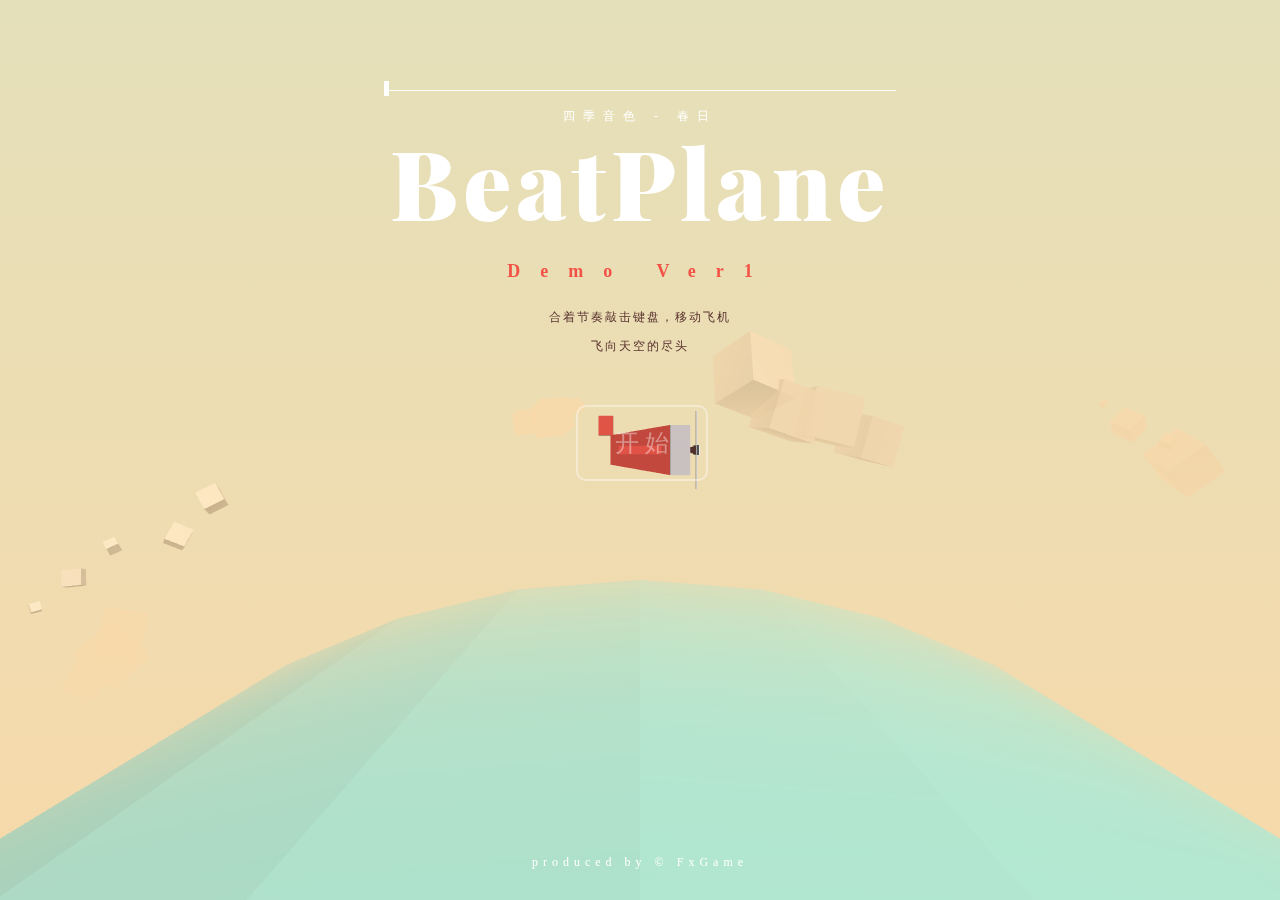
==== public/index.html @ 4e9c5a89 "为了应付cors不得不重构了目录树 飞机样式改了点，加了移动 加了音频可视化和进度条" ====
<!DOCTYPE html>
<html lang="en">
<head>
    <meta charset="UTF-8">
    <meta name="viewport" content="width=device-width, initial-scale=1.0">
    <meta http-equiv="X-UA-Compatible" content="ie=edge">
    <link rel="icon" type="image/jpeg" sizes="144x144" href="rabbit.jpeg"/>
    <link rel="stylesheet" href="css/style.css">
    <link rel="stylesheet" href="css/main-ui.css">
    <script src="lib/three.min.js"></script>
    <script src="js/math.js"></script>
    <script src="js/Game.js"></script>

    <title>BeatPlane</title>
</head>
<body>
    
    <audio src="sound/四季音色 - 春日.mp3" id="bgm"></audio>

    

    <div id="loader">

            <div class="pre-title" id="pre-title">BeatPlane</div>
            <div class="pre-desc" id="pre-desc">Demo Ver1</div>
            <div class="pre-intro" id="pre-intro">
                <p>合着节奏敲击键盘，移动飞机</p>
                <p>飞向天空的尽头</p>
            </div>

            <div id = "start-button" id="start-button">开 始</div>

            <div id="pre-bottom">produced by &copy FxGame</div>

    </div>


    <canvas id = "wave"></canvas>
    <div id = "progress"></div>
    <div id = "cursor"></div>
    <div id = "bgm-name">四季音色 - 春日</div>

    <div id="world"></div>







</body>
</html>
---- public/css/style.css ----
@font-face {
	font-family: 'codropsicons';
	font-weight: normal;
	font-style: normal;
	src: url('../fonts/codropsicons/codropsicons.eot');
	src: url('../fonts/codropsicons/codropsicons.eot?#iefix') format('embedded-opentype'), url('../fonts/codropsicons/codropsicons.woff') format('woff'), url('../fonts/codropsicons/codropsicons.ttf') format('truetype'), url('../fonts/codropsicons/codropsicons.svg#codropsicons') format('svg');
}

@font-face {
	font-family: 'PlayFair';
	font-weight: normal;
	font-style: normal;
	src: url('../fonts/Playfair/PlayfairDisplay-Black.ttf');
}

body{
    margin:0;
}

/*****************************************loader****************************************/

#loader{
    transition: 2s;
    z-index: 100;
}

#loader .pre-title{
    position: absolute;
    color:white;
    font-size: 96px;
    font-family: 'Playfair';
    letter-spacing: 5px;
    width: 100%;
    text-align: center;
    top:13%;
    z-index: 100;
    transition: 2s;   
}

#loader .pre-desc{
    position: absolute;
    color:#f25346;
    font-family:'codropsicons';
    font-size: 18px;
    font-weight: bold;
    letter-spacing: 20px;
    width: 100%;
    text-align: center;
    top:29%;
    z-index: 100;
    transition: 2s;   
}

#loader .pre-intro{
    position: absolute;
    color:#59332e;
    font-family:'codropsicons';
    font-size: 12px;
    letter-spacing: 2px;
    width: 100%;
    text-align: center;
    top:33%;
    z-index: 100;
    transition: 2s;   
}

#loader #pre-bottom{
    position: absolute;
    color:white;
    font-family:'codropsicons';
    font-size: 12px;
    letter-spacing: 5px;
    width: 100%;
    text-align: center;
    top:95%;
    z-index: 100;
    transition: 2s;   
}


#loader #start-button{

    position: absolute;
    left:45%;
    top:45%;


    border:2px solid white;
    border-radius: 10px;

    display: flex;
    align-items: center;
    justify-content: center;

    width: 10%;
    height: 8%;
    z-index: 100;

    color:white;
    font-size: 24px;
    opacity: 0.4;

    transition: 1s;

}

#loader #start-button:hover{
    cursor: pointer;
    opacity: 1;
}


/*****************************************world****************************************/

#world{

    position: absolute;
    width: 100%;
    height:100%;
    overflow: hidden;
    background: linear-gradient(#e4e0ba, #f7d9aa);
    /*filter:blur(5px);*/
    transition: 2s;
}
---- public/css/main-ui.css ----
#wave{
    position: absolute;
    left: 30%;
    top:3%;

    width: 40%;
    height: 4%;
    z-index : 80;
}

#progress{
    position: absolute;
    left: 30%;
    top:10%;
    background-color:white;
    width: 40%;
    height: 1px;
    z-index : 80;
}

#cursor{
    position: absolute;
    left: 30%;
    top:9%;
    background-color:white;
    width: 5px;
    height: 15px;
    z-index : 80;
}

#bgm-name{
    position: absolute;
    left: 40%;
    top:12%;
    
    width: 20%;

    color:white;
    font-size: 12px;
    letter-spacing: 8px;
    text-align: center;

    z-index : 80;
}
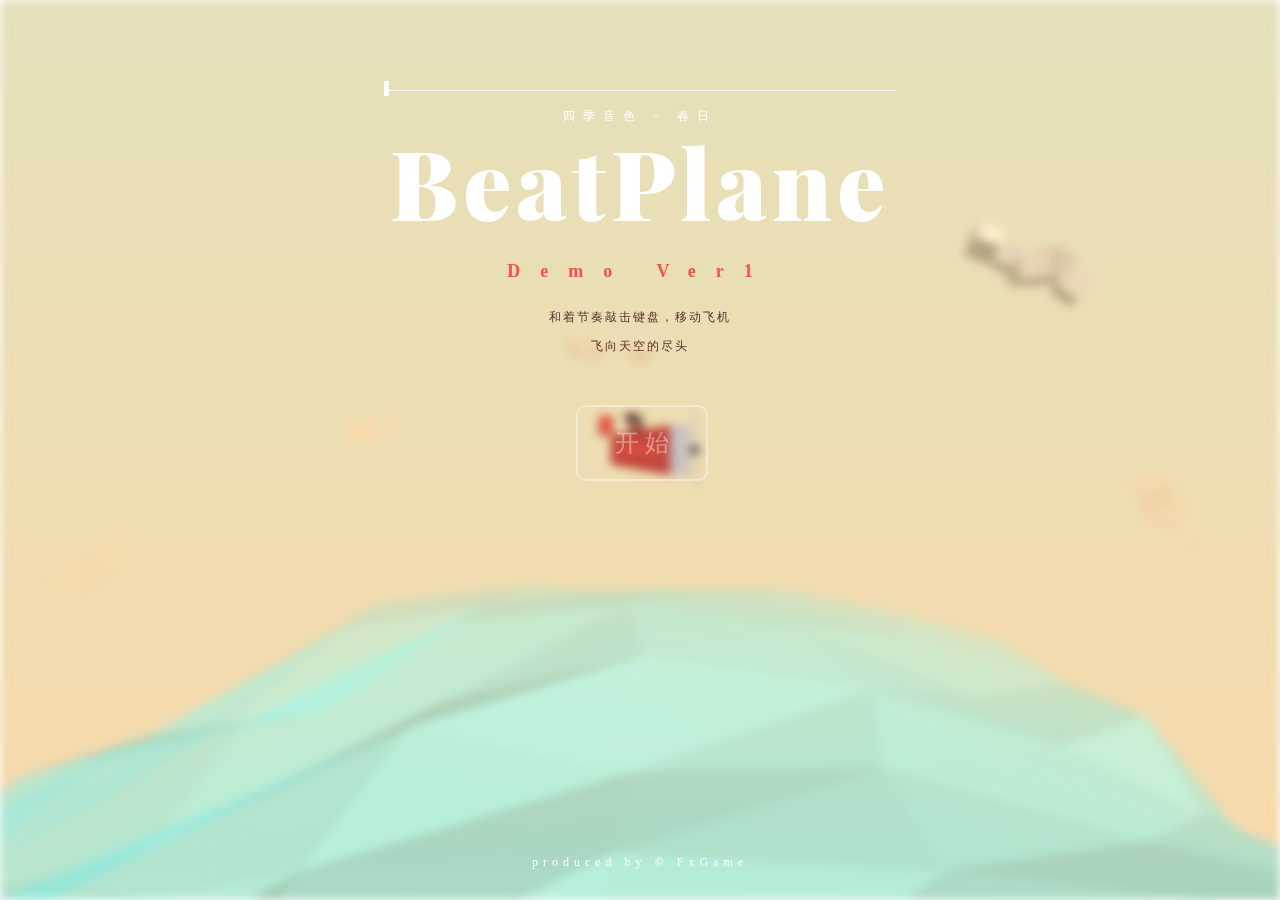
==== commit 68aef0f6: "不想写log了，更新太多东西了 几乎快写完了" ====
--- a/public/index.html
+++ b/public/index.html
@@ -7,6 +7,7 @@
     <link rel="icon" type="image/jpeg" sizes="144x144" href="rabbit.jpeg"/>
     <link rel="stylesheet" href="css/style.css">
     <link rel="stylesheet" href="css/main-ui.css">
+    <script src ="lib/TweenMax.min.js"></script>
     <script src="lib/three.min.js"></script>
     <script src="js/math.js"></script>
     <script src="js/Game.js"></script>
@@ -24,7 +25,7 @@
             <div class="pre-title" id="pre-title">BeatPlane</div>
             <div class="pre-desc" id="pre-desc">Demo Ver1</div>
             <div class="pre-intro" id="pre-intro">
-                <p>合着节奏敲击键盘，移动飞机</p>
+                <p>和着节奏敲击键盘，移动飞机</p>
                 <p>飞向天空的尽头</p>
             </div>
 
--- a/public/css/style.css
+++ b/public/css/style.css
@@ -119,6 +119,6 @@
     height:100%;
     overflow: hidden;
     background: linear-gradient(#e4e0ba, #f7d9aa);
-    /*filter:blur(5px);*/
+    filter:blur(5px);
     transition: 2s;
 }
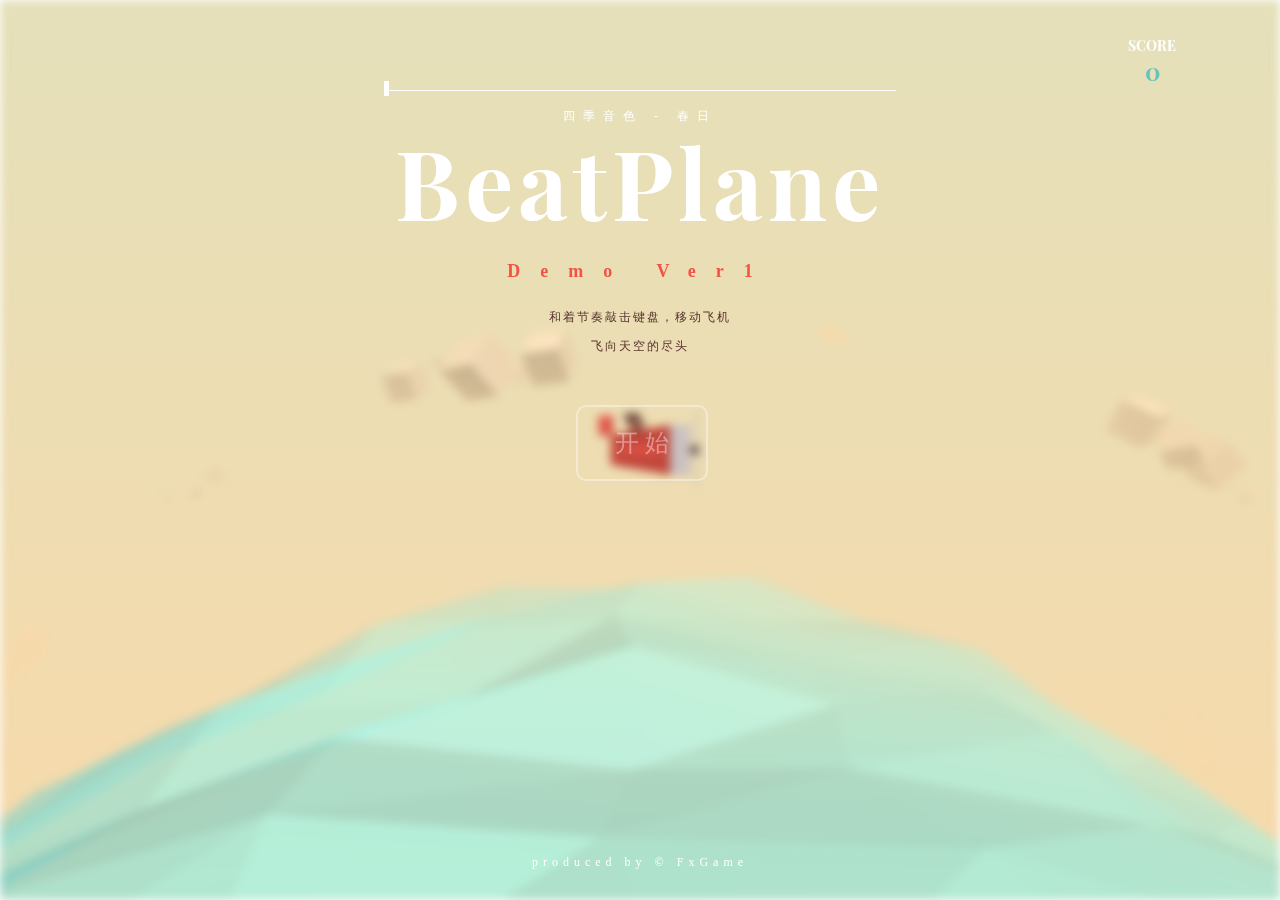
==== commit 375f41db: "除了后端都写完了" ====
--- a/public/index.html
+++ b/public/index.html
@@ -9,6 +9,7 @@
     <link rel="stylesheet" href="css/main-ui.css">
     <script src ="lib/TweenMax.min.js"></script>
     <script src="lib/three.min.js"></script>
+    <script src="lib/jquery-1.9.1.min.js"></script>
     <script src="js/math.js"></script>
     <script src="js/Game.js"></script>
 
@@ -41,6 +42,26 @@
     <div id = "cursor"></div>
     <div id = "bgm-name">四季音色 - 春日</div>
 
+    <div id = "beat-area">
+        
+    </div>
+
+    <div id="scoreBoard">
+        <div>SCORE</div>
+        <div id="point">0</div>
+    </div>
+
+    <div id="thank">
+        <div class="tksC">感谢您玩我的游戏</div> 
+        <div class="tksE">Thanks for playing my game</div> 
+    </div>
+
+    <div id = "logo">
+        <div class="logo-top">A Game By </div>
+        FxGame
+    </div>
+
+
     <div id="world"></div>
 
 
--- a/public/css/main-ui.css
+++ b/public/css/main-ui.css
@@ -1,3 +1,10 @@
+@font-face {
+	font-family: 'PlayFair';
+	font-weight: normal;
+	font-style: normal;
+	src: url('../fonts/Playfair/PlayfairDisplay-Bold.ttf');
+}
+
 #wave{
     position: absolute;
     left: 30%;
@@ -41,4 +48,118 @@
     text-align: center;
 
     z-index : 80;
+}
+
+#beat-area{
+    position: absolute;
+    left:33%;
+    top:17%;
+    display: flex;
+
+    width: 34%;
+    
+
+    z-index:80;
+}
+
+#scoreBoard{
+    position: absolute;
+    left:85%;
+    top:4%;
+    width: 10%;
+    z-index:80;
+
+    text-align: center;
+    font-size: 14px;
+    font-family: 'PlayFair';
+    color: white;
+}
+
+#point{
+    font-size: 24px;
+    color:#68c3c0;
+}
+
+.beat-bar-4{
+  
+    background-color:white;
+    width: 32%;
+    margin-right: 1%;
+    height: 2px;
+    
+}
+
+.beat-bar-3{
+  
+    background-color:white;
+    width: 49%;
+    margin-right: 1%;
+    height: 2px;
+    
+}
+
+.beat-bar-2{
+  
+    background-color:white;
+    width: 100%;
+    height: 2px;
+    
+}
+
+.beat-bar-1{
+
+    color:white;
+    width: 100%;
+    letter-spacing: 1px;
+    text-align: center;
+    font-family: 'PlayFair';
+    font-size: 18px;
+}
+
+
+
+#thank{
+    position: absolute;
+    width: 40%;
+    left: 30%;
+
+    top:35%;
+
+    color:white;
+    font-family: 'PlayFair';
+    font-size: 54px;
+    text-align: center;
+
+    opacity: 0;
+
+    z-index:80;
+}
+
+#thank .tksE{
+    font-size: 24px;
+    letter-spacing: 2px;
+}
+
+#logo{
+    position: absolute;
+    width: 40%;
+    left: 30%;
+
+    top:40%;
+
+    color:white;
+    font-family: 'PlayFair';
+    font-size: 60px;
+    text-align: center;
+    letter-spacing: 3px;
+
+    opacity: 0;
+
+    z-index:80;
+
+}
+
+#logo .logo-top{
+    font-size: 18px;
+    letter-spacing: 3px;
 }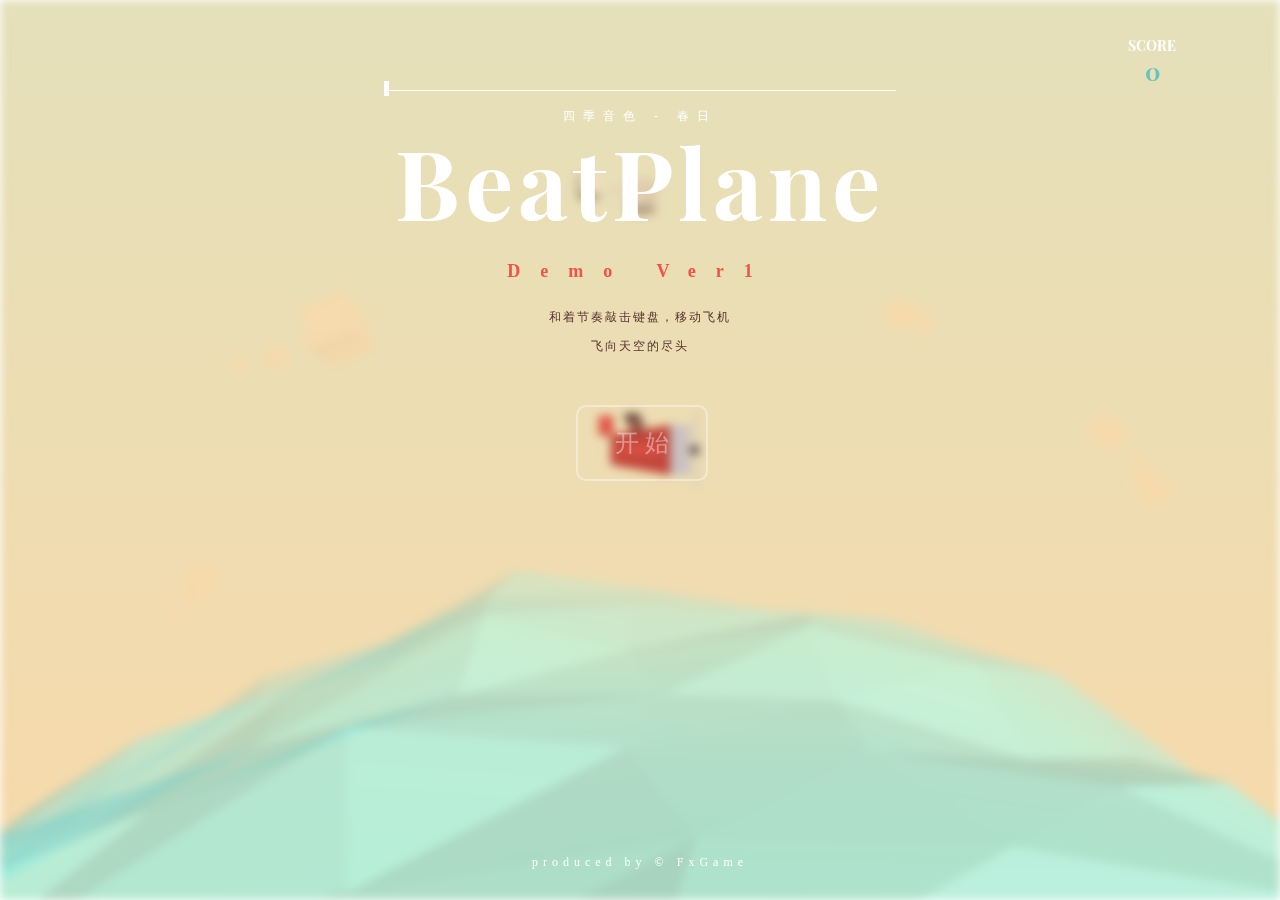
==== commit 1c9b3982: "final Vesion 2020/06/15" ====
--- a/public/index.html
+++ b/public/index.html
@@ -1,13 +1,14 @@
 <!DOCTYPE html>
 <html lang="en">
+
 <head>
     <meta charset="UTF-8">
     <meta name="viewport" content="width=device-width, initial-scale=1.0">
     <meta http-equiv="X-UA-Compatible" content="ie=edge">
-    <link rel="icon" type="image/jpeg" sizes="144x144" href="rabbit.jpeg"/>
+    <link rel="icon" type="image/jpeg" sizes="144x144" href="rabbit.jpeg" />
     <link rel="stylesheet" href="css/style.css">
     <link rel="stylesheet" href="css/main-ui.css">
-    <script src ="lib/TweenMax.min.js"></script>
+    <script src="lib/TweenMax.min.js"></script>
     <script src="lib/three.min.js"></script>
     <script src="lib/jquery-1.9.1.min.js"></script>
     <script src="js/math.js"></script>
@@ -15,11 +16,12 @@
 
     <title>BeatPlane</title>
 </head>
+
 <body>
-    
+
     <audio src="sound/四季音色 - 春日.mp3" id="bgm"></audio>
 
-    
+
 
     <div id="loader">
 
@@ -37,13 +39,13 @@
     </div>
 
 
-    <canvas id = "wave"></canvas>
-    <div id = "progress"></div>
-    <div id = "cursor"></div>
-    <div id = "bgm-name">四季音色 - 春日</div>
+    <canvas id="wave"></canvas>
+    <div id="progress"></div>
+    <div id="cursor"></div>
+    <div id="bgm-name">四季音色 - 春日</div>
 
-    <div id = "beat-area">
-        
+    <div id="beat-area">
+
     </div>
 
     <div id="scoreBoard">
@@ -52,13 +54,51 @@
     </div>
 
     <div id="thank">
-        <div class="tksC">感谢您玩我的游戏</div> 
-        <div class="tksE">Thanks for playing my game</div> 
+        <div class="tksC">感谢您玩我的游戏</div>
+        <div class="tksE">Thanks for playing my game</div>
     </div>
 
-    <div id = "logo">
+    <div id="logo">
         <div class="logo-top">A Game By </div>
         FxGame
+    </div>
+
+
+
+    <div id="feedback">
+
+        <div class="feedback-title">可否告诉我您的反馈？</div>
+
+        <div class="feedback-desc">BeatPlane2正在开发中...<br>在下方注册以抢先体验</div>
+
+        <div class="input-area">
+
+            <div class="inputLabel">
+                <div class="input-desc" >用户名：</div>
+                <input type="text" id='username'>
+            </div>
+
+            <div class="inputLabel">
+                <div class="input-desc">密码：</div>
+                <input type="password" id='password'>
+            </div>
+
+            <div class="inputLabel">
+                <div class="input-desc">分数：</div>
+                <input type="text" disabled=true id='score'>
+            </div>
+
+            <div class="inputLabel">
+                <div class="input-desc">您的评价：</div>
+                <input type="text" id='suggest'>
+            </div>
+
+        </div>
+
+        <div id = 'submit'>提交</div>
+
+
+
     </div>
 
 
@@ -71,4 +111,5 @@
 
 
 </body>
+
 </html>--- a/public/css/main-ui.css
+++ b/public/css/main-ui.css
@@ -162,4 +162,141 @@
 #logo .logo-top{
     font-size: 18px;
     letter-spacing: 3px;
+}
+
+#feedback{
+    position: absolute;
+    width: 100%;
+    height: 100%;
+    z-index:100;
+
+    
+    display: none;
+
+}
+
+
+.feedback-title{
+
+    position: absolute;
+    color:white;
+    font-size: 36px;
+    font-family: 'Playfair';
+    letter-spacing: 1px;
+    width: 100%;
+    text-align: center;
+    top:18%;
+    z-index: 100;
+    transition: 2s; 
+
+}
+
+
+.feedback-desc{
+
+    position: absolute;
+    color:#f25346;
+    font-size: 12px;
+    font-weight: bold;
+    letter-spacing: 2px;
+    width: 100%;
+    text-align: center;
+    top:27%;
+    line-height: 23px;
+    z-index: 100;
+    transition: 2s; 
+
+}
+
+.input-area{
+
+    position: absolute;
+    width: 26%;
+    left: 37%;
+    top:35%;
+    text-align: center;
+  
+
+    display: flex;
+    justify-content: center;
+    flex-wrap: wrap;
+
+    font-size: 16px;
+    letter-spacing: 2px;
+    line-height: 23px;
+    z-index: 100;
+    transition: 2s; 
+    color:#23190f;
+
+
+}
+
+.inputLabel{
+    height: 10%;
+    margin-top:8%;
+    width: 100%;
+    display: flex;
+    justify-content: space-between;
+}
+
+
+
+input{
+    width: 60%;
+    height: 24px;
+    background:none;
+
+    border:none;
+    border-bottom:2px solid rgb(230,230,230);
+    text-align: center;
+    font-size: 16px;
+    padding: 2px 0px;
+
+    color:#23190f;
+
+    transition:0.3s;
+
+}
+
+input:hover{
+    cursor: pointer;
+    border-bottom:2px solid white;
+
+}
+
+.input-desc{
+    height: 28px;
+    padding-top: 10px;
+
+}
+
+#submit{
+
+    position: absolute;
+    left:45%;
+    top:75%;
+
+
+    border:2px solid white;
+    border-radius: 10px;
+
+    display: flex;
+    align-items: center;
+    justify-content: center;
+
+    width: 10%;
+    height: 8%;
+    z-index: 100;
+
+    color:white;
+    font-size: 24px;
+    opacity: 0.4;
+
+    transition: 1s;
+
+}
+
+#submit:hover{
+    cursor: pointer;
+    opacity: 1;
 }